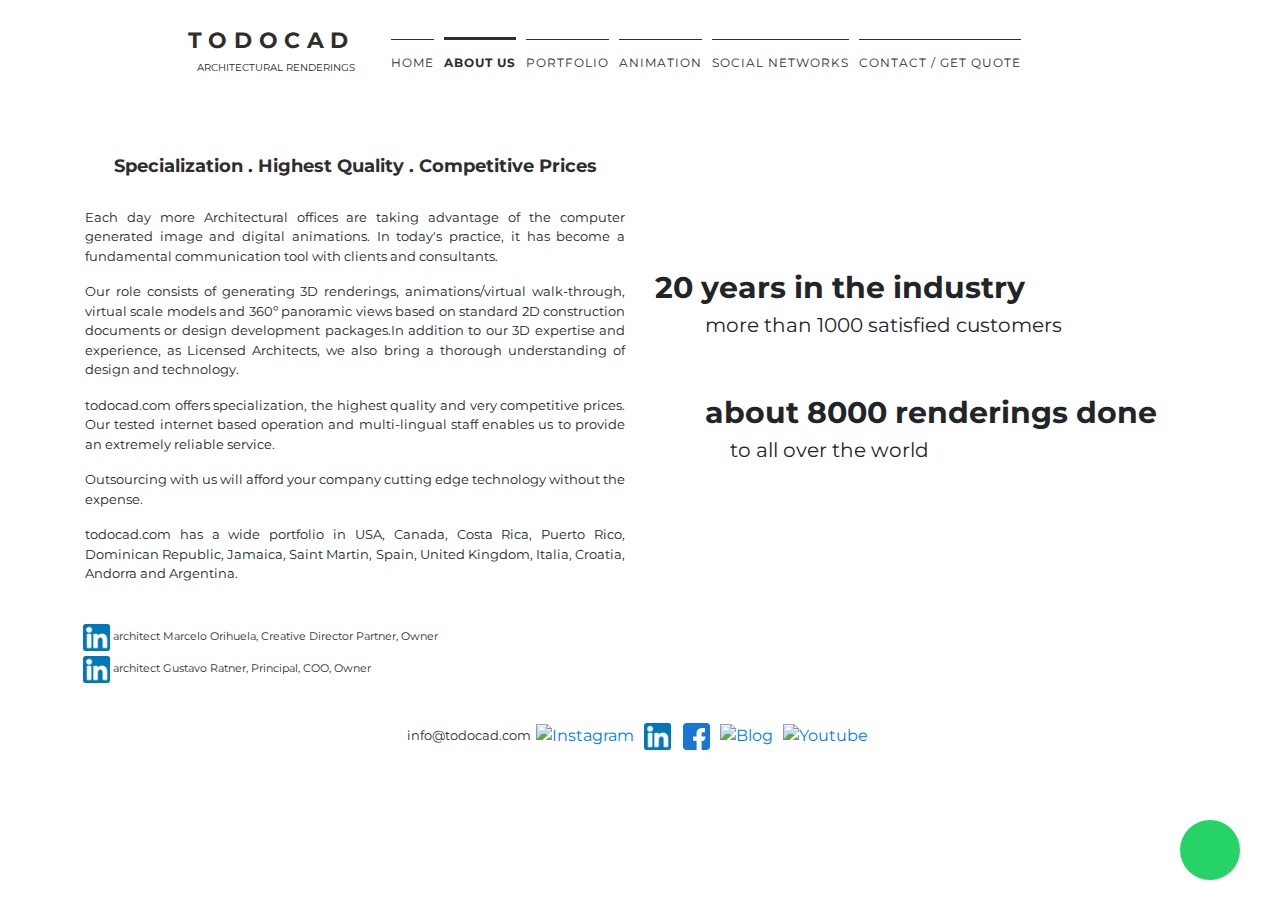
==== abountUs/aboutUs.html @ b66d585e "Segundo commit" ====
<!DOCTYPE html>
<html lang="en">
<head>
    <meta charset="UTF-8">
    <meta name="viewport" content="width=device-width, initial-scale=1.0">
    <link rel="shortcut icon" href="../logo/logo.ico" sizes="16x16">
    <link rel="stylesheet" href="https://stackpath.bootstrapcdn.com/bootstrap/4.5.2/css/bootstrap.min.css" integrity="sha384-JcKb8q3iqJ61gNV9KGb8thSsNjpSL0n8PARn9HuZOnIxN0hoP+VmmDGMN5t9UJ0Z" crossorigin="anonymous">
    <link href="https://fonts.googleapis.com/css2?family=Montserrat:wght@100;200;300;400;500;600;700;900&display=swap" rel="stylesheet">
    <link rel="stylesheet" type="text/css" href="../main.css">
    <title>HOME | About Us</title>
</head>
<body>
    <header>
      <nav>
        <div class="container mt-4" id="webNavBar">
            <div class="row">
                <div class="col-12 col-lg-3 ml-4 ml-md-0 ml-lg-0 d-flex flex-column align-items-center align-items-lg-end pr-0 mt-1" id="logo">
                  <h1 id="maintitulo"><a href="../index.html">TODOCAD</a></h1><h1 id="slogan" translate="no">ARCHITECTURAL RENDERINGS</h1>
                </div>
                <div class="col-12 col-lg-9" id="botonera">          
                        <ul class="d-flex flex-row justify-content-center justify-content-lg-start">
                            <li><a id="home" href="../index.html">HOME</a></li>
                            <li><a id="about-us" class="resaltado" href="aboutUs.html">ABOUT US</a></li>
                            <li><a id="portfolio" href="../portfolio/portfolio.html">PORTFOLIO</a></li>
                            <li><a id="animation" href="../animaciones/animations.html">ANIMATION</a></li>
                            <li><a id="social-networks" href="">SOCIAL NETWORKS</a></li>
                            <li><a id="contact" href="">CONTACT / GET QUOTE</a></li>
                        </ul>
                </div>
            </div>
        </div>
        <!----------------Mobile Nav Bar-------------------->
        <div class="navbar navbar-light bg-light" id="mobileNavBar">
          <div class="d-flex flex-column">
            <h1 >TODOCAD</h1>
            <h1 >ARCHITECTURAL RENDERINGS</h1>
          </div>
          <button class="navbar-toggler d-flex" type="button" data-toggle="collapse" data-target="#navbarsExample01" aria-controls="navbarsExample01" aria-expanded="false" aria-label="Toggle navigation">
            <span class="navbar-toggler-icon"></span>
          </button>
          <div class="collapse navbar-collapse" id="navbarsExample01">
            <ul class="navbar-nav mr-auto">
              <li class="nav-item"><a class="nav-link " href="../index.html">HOME</a></li>
              <li class="nav-item active"><a class="nav-link" href="../abountUs/aboutUs.html">ABOUT US</a></li>
              <li class="nav-item"><a class="nav-link" href="../portfolio/portfolio.html">PORTFOLIO</a></li>
              <li class="nav-item"><a class="nav-link" href="../animaciones/animations.html">ANIMATION</a></li>
              <li class="nav-item"><a class="nav-link" href="#">SOCIAL NETWORKS</a></li>
              <li class="nav-item"><a class="nav-link" href="#">CONTACT / GET QUOTE</a></li>
            </ul>
          </div>
        </div>
        <!------------------------------------>           
      </nav>
    </header>
    <main id="mainAboutUs">
        <div class="container">
            <div class="row">
                <div id="principal" class="col-12 col-md-6">
                    <h2>Specialization . Highest Quality . Competitive Prices</h2>
                    <p>Each day more Architectural offices are taking advantage of the computer generated image and digital animations. In today's practice, it has become a fundamental communication tool with clients and consultants. </p>
                    <p>Our role consists of generating 3D renderings, animations/virtual walk-through, virtual scale models and 360º panoramic views based on standard 2D construction documents or design development packages.In addition to our 3D expertise and experience, as Licensed Architects, we also bring a thorough understanding of design and technology.</p>
                    <p>todocad.com offers specialization, the highest quality and very competitive prices. Our tested internet based operation and multi-lingual staff enables us to provide an extremely reliable service.</p>
                    <p>Outsourcing with us will afford your company cutting edge technology without the expense. </p>
                    <p>todocad.com has a wide portfolio in USA, Canada, Costa Rica, Puerto Rico, Dominican Republic, Jamaica, Saint Martin, Spain, United Kingdom, Italia, Croatia, Andorra and Argentina.</p><br>
                </div>
                <div id="secundario" class="col-12 col-md-6">
                    <span>20 years in the industry</span>
                    <span>more than 1000 satisfied customers</span>
                    <span>about 8000 renderings done</span>
                    <span>to all over the world</span>
                </div>
                <div id="owners">
                  <a href="https://www.linkedin.com/company/todocad/" target="_blank"><img src="../logo/linkedin.png" alt="Linkedin" id="linkedin"> architect Marcelo Orihuela, Creative Director Partner, Owner</a>
                  <a href="https://www.linkedin.com/company/todocad/" target="_blank"><img src="../logo/linkedin.png" alt="Linkedin" id="linkedin"> architect Gustavo Ratner, Principal, COO, Owner</a>
                </div>
            </div> 
        </div>
    </main>
    <footer>
      <div>
        <a href="mailto:info@todocad.com">info@todocad.com</a>
        <a href="https://www.instagram.com/todocad/" target="_blank"><img src="https://img.icons8.com/fluent/48/000000/instagram-new.png" alt="Instagram"></a>
        <a href="https://www.linkedin.com/company/todocad/" target="_blank"><img src="../logo/linkedin.png" alt="Linkedin" id="linkedin"></a>
        <a href="https://www.facebook.com/todocad/" target="_blank"><img src="../logo/facebook.png" alt="Facebook" id="facebook"></a>
        <a href="http://todocad2010.blogspot.com/?view=magazine" target="_blank"><img src="https://img.icons8.com/color/48/000000/blogger.png" alt="Blog"></a>
        <a href="https://www.youtube.com/watch?v=nNjXb-oYL4U&feature=c4-overview&list=UUKuz_Nt68EQmwpGA6ZjU7WQ" target="_blank"><img src="https://img.icons8.com/color/48/000000/youtube-play.png" alt="Youtube"></a>      
      </div>
    </footer>
    <span>
      <a href="" class="whatsapp" target="_blank"><i class="fab fa-whatsapp"></i></a>
    </span>
    <script src="https://code.jquery.com/jquery-3.5.1.slim.min.js" integrity="sha384-DfXdz2htPH0lsSSs5nCTpuj/zy4C+OGpamoFVy38MVBnE+IbbVYUew+OrCXaRkfj" crossorigin="anonymous"></script>
    <script src="https://cdn.jsdelivr.net/npm/popper.js@1.16.1/dist/umd/popper.min.js" integrity="sha384-9/reFTGAW83EW2RDu2S0VKaIzap3H66lZH81PoYlFhbGU+6BZp6G7niu735Sk7lN" crossorigin="anonymous"></script>
    <script src="https://stackpath.bootstrapcdn.com/bootstrap/4.5.2/js/bootstrap.min.js" integrity="sha384-B4gt1jrGC7Jh4AgTPSdUtOBvfO8shuf57BaghqFfPlYxofvL8/KUEfYiJOMMV+rV" crossorigin="anonymous"></script>
    <script src="https://kit.fontawesome.com/8e87609763.js" crossorigin="anonymous"></script>
    <script src=""></script>
</body>
</html>
---- main.css ----
/********************************ALL***********************************************************************/
*{
  font-family: 'Montserrat', sans-serif;
}

#logo{
  text-align: center;
}

#maintitulo{
  font-size: 22px;
  font-weight: 700;
  letter-spacing: 6.6px;
}

#slogan{
  font-size: 10px;
  font-weight: 400;
}

#maintitulo a{
  text-decoration: none;
  color: #2f2e2e;
}


nav ul {
    list-style-type: none;
    padding: 16px;
    margin-top: 10px;
  }
  
nav ul li a {
    color: #2f2e2e;
    border-top-style: solid;
    border-width: 1px;
    padding-top: 15px;
    margin: 5px;
    font-size: 12px;
    letter-spacing: 1px;
  }

nav ul li a:hover {
    text-decoration: none;
    color:#2f2e2e; 
    border-width: 3px;
    font-weight: bold;
  }

#mobileNavBar{
  display: none;
}

  
footer div{
    display: -webkit-flex;
    display: -ms-flexbox;
    display: flex;
    flex-flow: row wrap;
    align-items: baseline;
    justify-content: center;
    margin-left: 25px;
    margin-right: 25px;
    margin-bottom: 25px;
    padding-top: 30px;
  }
     
footer div img{
    width: 35px;
    height: 35px;
    margin: 5px;
  }
  
a[href^="mailto:"]{
    text-decoration: none;
    color:#2f2e2e;
    font-size: 13px;
  }
  
#linkedin{
     height: 27px;
     width: 27px;
  }
  
#facebook{
    height: 27px;
    width: 27px;
    margin-left: 7px;
  }
  
.whatsapp {
    position:fixed;
    width:60px;
    height:60px;
    bottom:20px;
    right:40px;
    background-color:#25d366;
    color:#FFF;
    border-radius:50px;
    text-align:center;
    font-size:30px;
    z-index:100;
  }
  
.fa-whatsapp {
    margin-top:15px;
    color:#FFF;
  }

.resaltado{
    border-width: 3px;
    font-weight: bold;
  }

@media only screen and (max-width: 767.9px){
  #webNavBar{
    display: none;
  }
  
  #mobileNavBar{
    display: flex;
    flex-direction: row;
  }
  
  #mobileNavBar h1:nth-child(1){
    font-size: 22px;
    font-weight: 700;
    letter-spacing: 6.6px;
  }
  
  #mobileNavBar h1:nth-child(2){
    font-size: 10px;
    font-weight: 400;
  }

  .whatsapp {
    position:fixed;
    width:50px;
    height:50px;
    bottom:50px;
    right:40px;
    background-color:#25d366;
    color:#FFF;
    border-radius:50px;
    text-align:center;
    font-size:30px;
    z-index:100;
  }
  
.fa-whatsapp {
    margin-top:10px;
    color:#FFF;
  }

#secundario span:nth-child(4){
    font-size: 20px;
    margin-left:75px;
    margin-bottom: 20px;
  }
}

/********************************index.html***********************************************************************/

.carousel{
    position: relative;
  }

.btn-customized{
    position: absolute;
    right: 0;
    bottom: 0;
    z-index: 1;
    margin-right: 20px;
    margin-bottom: 10px;
    color: white;
    cursor: pointer;
  }

.btn-customized:hover{
    color: #bbb
  }

  /********************************about us.html***********************************************************************/

#principal{
  margin-top: 50px;
  text-align: justify;
}

#principal h2{
  color:#2f2e2e;
  font-weight: 700;
  font-size: 18px;
  text-align: center;
}

#principal p:nth-child(2){
  margin-top: 30px;
}

#principal p{
  font-size: 13px;
}

#owners{
  margin-left: 13px;
}

#owners a{
  margin-bottom: 5px;
  color:#2f2e2e;
  text-decoration: none;
  font-size: 11px;
  display: block;
}

#secundario{
  display: -webkit-flex;
  display: -ms-flexbox;
  display: flex;
  flex-direction: column;
  justify-content: center;
}


#secundario span:nth-child(1){
  font-size: 30px;
  font-weight: 700;
}

#secundario span:nth-child(2){
  font-size: 20px;
  margin-left:50px;
}

#secundario span:nth-child(3){
  font-size: 30px;
  font-weight: 700;
  margin-left: 50px;
  margin-top: 50px;
}

#secundario span:nth-child(4){
  font-size: 20px;
  margin-left:75px;
}

  /********************************portfolio.html***********************************************************************/

#picturesPortfolio img{
  cursor: pointer;
  transition: 0.3s;
}

#picturesPortfolio img:hover{
  opacity: 0.7;
}

/* The Modal (background) */
.modal {
  display: none; /* Hidden by default */
  position: fixed; /* Stay in place */
  z-index: 1; /* Sit on top */
  padding-top: 100px; /* Location of the box */
  left: 0;
  top: 0;
  width: 100%; /* Full width */
  height: 100%; /* Full height */
  overflow: auto; /* Enable scroll if needed */
  background-color: rgb(0,0,0); /* Fallback color */
  background-color: rgba(0,0,0,0.9); /* Black w/ opacity */
}

/* Modal Content (Image) */
.modal-content {
  margin: auto;
  display: block;
  width: 80%;
  max-width: 700px;
  bottom: 10%;
}

/* Add Animation - Zoom in the Modal */
.modal-content{
  animation-name: zoom;
  animation-duration: 0.6s;
}

@keyframes zoom {
  from {transform:scale(0)}
  to {transform:scale(1)}
}

#myModal .container{
  display: relative;
}

/* The Close Button */
.close {
  position: absolute;
  top: 15px;
  right: 35px;
  color: #f1f1f1;
  font-size: 35px;
  font-weight: bold;
  transition: 0.3s;
}

.close:hover,
.close:focus {
  color: #bbb;
  text-decoration: none;
  cursor: pointer;
}

@media only screen and (max-width: 700px){
  .modal-content {
    width: 100%;
  }
}

#anterior{
  position: absolute;
  left: 10%;
  top: 30%;
}

#siguiente{
  position: absolute;
  right: 10%;
  top: 30%;
}

.arrows {
  color: #f1f1f1;
  font-size: 35px;
  font-weight: bold;
  transition: 0.3s;
}

.arrows:hover,
.arrows:focus {
  color: #bbb;
  text-decoration: none;
  cursor: pointer;
}

/********************************Animations.html***********************************************************************/
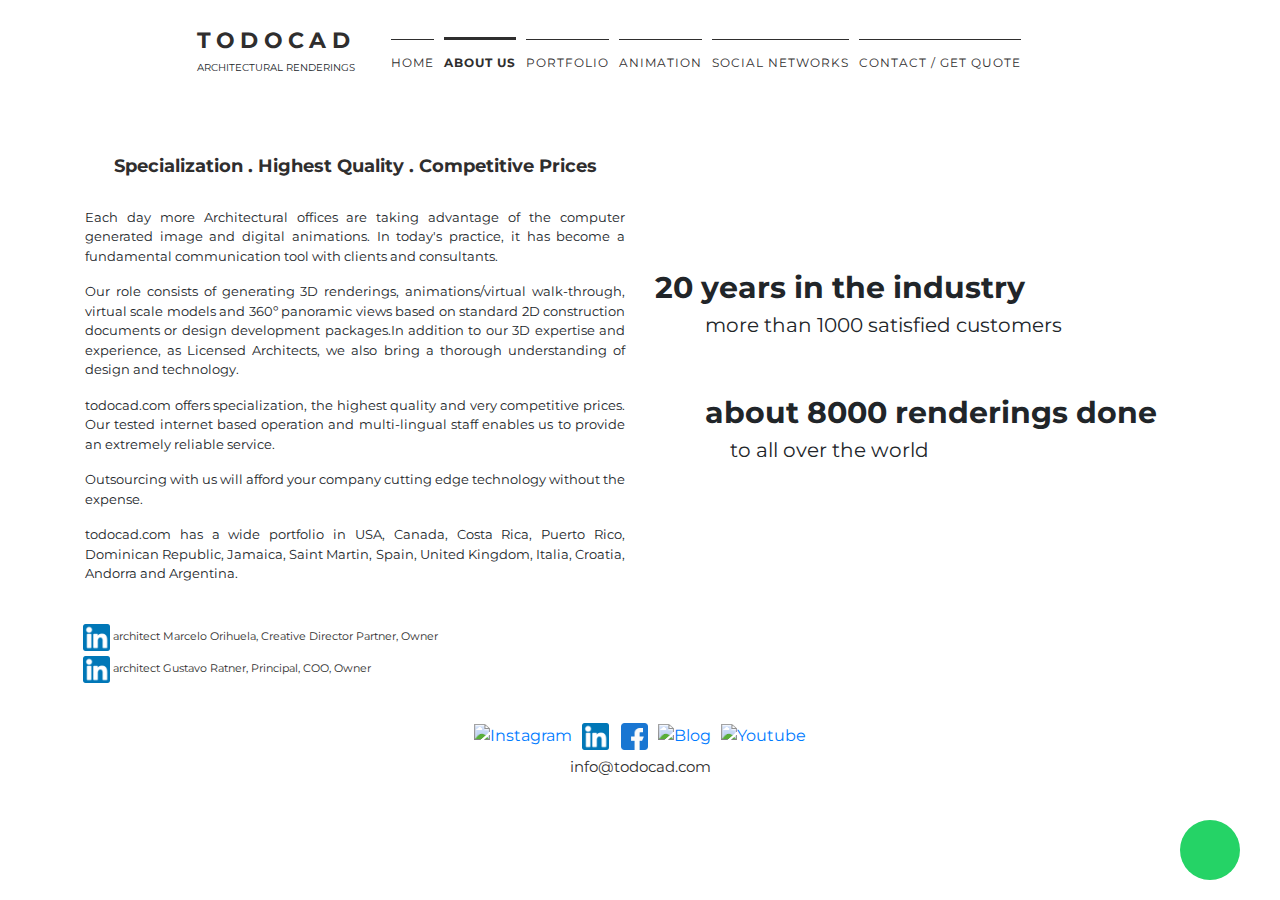
==== commit 6771c47d: "Tercer Commit" ====
--- a/abountUs/aboutUs.html
+++ b/abountUs/aboutUs.html
@@ -15,7 +15,7 @@
         <div class="container mt-4" id="webNavBar">
             <div class="row">
                 <div class="col-12 col-lg-3 ml-4 ml-md-0 ml-lg-0 d-flex flex-column align-items-center align-items-lg-end pr-0 mt-1" id="logo">
-                  <h1 id="maintitulo"><a href="../index.html">TODOCAD</a></h1><h1 id="slogan" translate="no">ARCHITECTURAL RENDERINGS</h1>
+                  <a href="../index.html"><h1 id="maintitulo">TODOCAD</h1></a><h1 id="slogan" translate="no">ARCHITECTURAL RENDERINGS</h1>
                 </div>
                 <div class="col-12 col-lg-9" id="botonera">          
                         <ul class="d-flex flex-row justify-content-center justify-content-lg-start">
@@ -77,13 +77,15 @@
         </div>
     </main>
     <footer>
-      <div>
-        <a href="mailto:info@todocad.com">info@todocad.com</a>
+      <div id="footerLogo">        
         <a href="https://www.instagram.com/todocad/" target="_blank"><img src="https://img.icons8.com/fluent/48/000000/instagram-new.png" alt="Instagram"></a>
         <a href="https://www.linkedin.com/company/todocad/" target="_blank"><img src="../logo/linkedin.png" alt="Linkedin" id="linkedin"></a>
         <a href="https://www.facebook.com/todocad/" target="_blank"><img src="../logo/facebook.png" alt="Facebook" id="facebook"></a>
         <a href="http://todocad2010.blogspot.com/?view=magazine" target="_blank"><img src="https://img.icons8.com/color/48/000000/blogger.png" alt="Blog"></a>
         <a href="https://www.youtube.com/watch?v=nNjXb-oYL4U&feature=c4-overview&list=UUKuz_Nt68EQmwpGA6ZjU7WQ" target="_blank"><img src="https://img.icons8.com/color/48/000000/youtube-play.png" alt="Youtube"></a>      
+      </div>
+      <div id="footerContacto">
+        <a href="mailto:info@todocad.com">info@todocad.com</a>
       </div>
     </footer>
     <span>
--- a/main.css
+++ b/main.css
@@ -10,7 +10,7 @@
 #maintitulo{
   font-size: 22px;
   font-weight: 700;
-  letter-spacing: 6.6px;
+  letter-spacing: 5.3px;
 }
 
 #slogan{
@@ -18,7 +18,7 @@
   font-weight: 400;
 }
 
-#maintitulo a{
+#webNavBar a{
   text-decoration: none;
   color: #2f2e2e;
 }
@@ -51,21 +51,23 @@
   display: none;
 }
 
-  
-footer div{
+footer{
+  display: flex;
+  flex-direction: column;
+  align-items: center;
+}
+  
+#footerLogo{
     display: -webkit-flex;
     display: -ms-flexbox;
     display: flex;
     flex-flow: row wrap;
     align-items: baseline;
     justify-content: center;
-    margin-left: 25px;
-    margin-right: 25px;
-    margin-bottom: 25px;
     padding-top: 30px;
   }
      
-footer div img{
+#footerLogo img{
     width: 35px;
     height: 35px;
     margin: 5px;
@@ -74,15 +76,16 @@
 a[href^="mailto:"]{
     text-decoration: none;
     color:#2f2e2e;
-    font-size: 13px;
-  }
-  
-#linkedin{
+    font-size: 15px;
+    padding: 5px;
+  }
+  
+#footerLogo #linkedin{
      height: 27px;
      width: 27px;
   }
   
-#facebook{
+#footerLogo #facebook{
     height: 27px;
     width: 27px;
     margin-left: 7px;
@@ -243,6 +246,11 @@
 #secundario span:nth-child(4){
   font-size: 20px;
   margin-left:75px;
+}
+
+#owners img{
+  height: 27px;
+  width: 27px;
 }
 
   /********************************portfolio.html***********************************************************************/
@@ -347,8 +355,11 @@
 
 /********************************Animations.html***********************************************************************/
 
-
-
-
-
-
+#animations .row div{
+  height: 360px;
+}
+
+
+
+
+
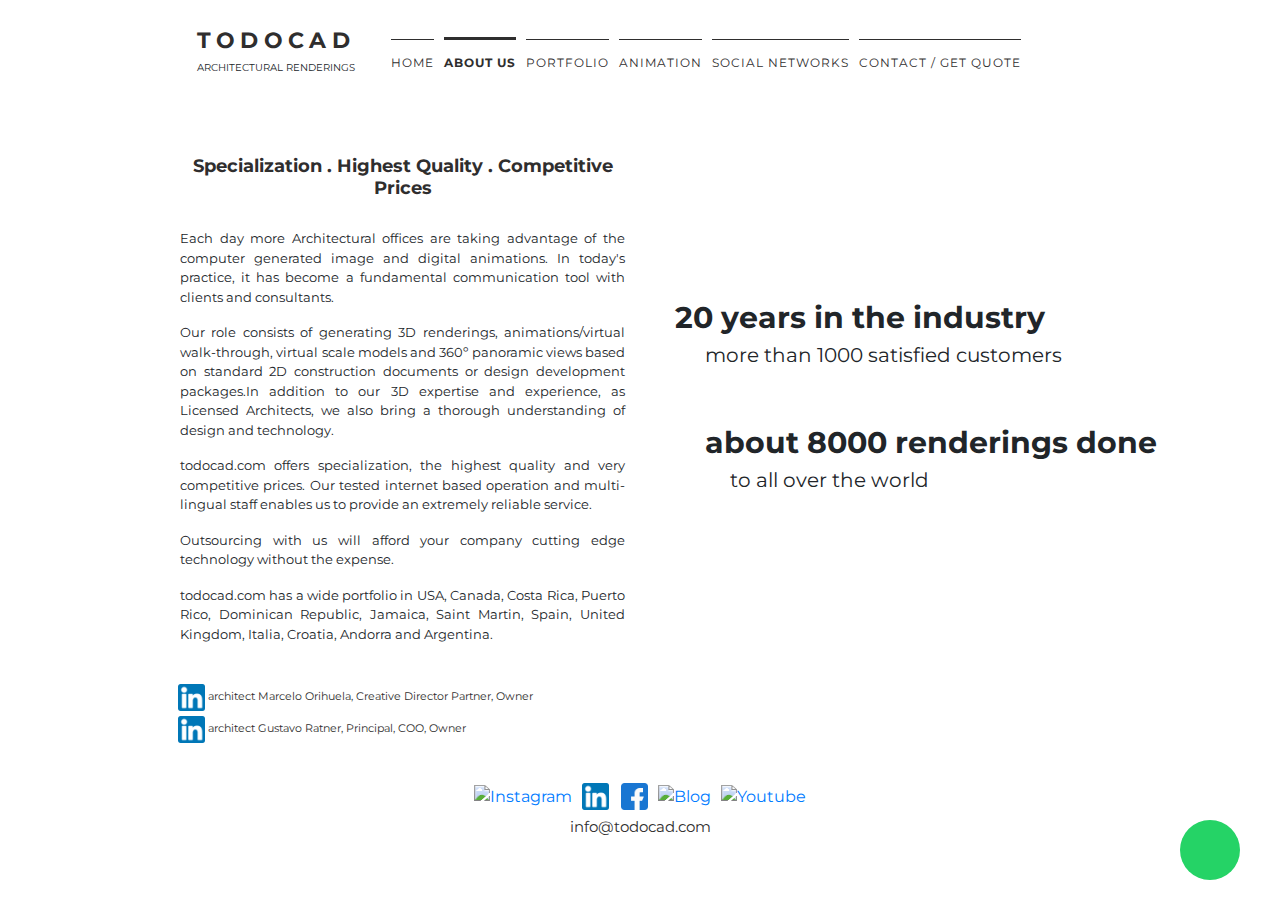
==== commit d35901a4: "Cuarto Commit" ====
--- a/abountUs/aboutUs.html
+++ b/abountUs/aboutUs.html
@@ -23,7 +23,7 @@
                             <li><a id="about-us" class="resaltado" href="aboutUs.html">ABOUT US</a></li>
                             <li><a id="portfolio" href="../portfolio/portfolio.html">PORTFOLIO</a></li>
                             <li><a id="animation" href="../animaciones/animations.html">ANIMATION</a></li>
-                            <li><a id="social-networks" href="">SOCIAL NETWORKS</a></li>
+                            <li><a id="social-networks" href="../socialNetwork/socialNetwork.html">SOCIAL NETWORKS</a></li>
                             <li><a id="contact" href="">CONTACT / GET QUOTE</a></li>
                         </ul>
                 </div>
@@ -32,7 +32,7 @@
         <!----------------Mobile Nav Bar-------------------->
         <div class="navbar navbar-light bg-light" id="mobileNavBar">
           <div class="d-flex flex-column">
-            <h1 >TODOCAD</h1>
+            <a href="../index.html"><h1 >TODOCAD</h1></a>
             <h1 >ARCHITECTURAL RENDERINGS</h1>
           </div>
           <button class="navbar-toggler d-flex" type="button" data-toggle="collapse" data-target="#navbarsExample01" aria-controls="navbarsExample01" aria-expanded="false" aria-label="Toggle navigation">
@@ -44,7 +44,7 @@
               <li class="nav-item active"><a class="nav-link" href="../abountUs/aboutUs.html">ABOUT US</a></li>
               <li class="nav-item"><a class="nav-link" href="../portfolio/portfolio.html">PORTFOLIO</a></li>
               <li class="nav-item"><a class="nav-link" href="../animaciones/animations.html">ANIMATION</a></li>
-              <li class="nav-item"><a class="nav-link" href="#">SOCIAL NETWORKS</a></li>
+              <li class="nav-item"><a class="nav-link" href="../socialNetwork/socialNetwork.html">SOCIAL NETWORKS</a></li>
               <li class="nav-item"><a class="nav-link" href="#">CONTACT / GET QUOTE</a></li>
             </ul>
           </div>
@@ -55,7 +55,7 @@
     <main id="mainAboutUs">
         <div class="container">
             <div class="row">
-                <div id="principal" class="col-12 col-md-6">
+                <div id="principal" class="col-12 col-md-5 offset-md-1">
                     <h2>Specialization . Highest Quality . Competitive Prices</h2>
                     <p>Each day more Architectural offices are taking advantage of the computer generated image and digital animations. In today's practice, it has become a fundamental communication tool with clients and consultants. </p>
                     <p>Our role consists of generating 3D renderings, animations/virtual walk-through, virtual scale models and 360º panoramic views based on standard 2D construction documents or design development packages.In addition to our 3D expertise and experience, as Licensed Architects, we also bring a thorough understanding of design and technology.</p>
@@ -69,9 +69,11 @@
                     <span>about 8000 renderings done</span>
                     <span>to all over the world</span>
                 </div>
-                <div id="owners">
-                  <a href="https://www.linkedin.com/company/todocad/" target="_blank"><img src="../logo/linkedin.png" alt="Linkedin" id="linkedin"> architect Marcelo Orihuela, Creative Director Partner, Owner</a>
-                  <a href="https://www.linkedin.com/company/todocad/" target="_blank"><img src="../logo/linkedin.png" alt="Linkedin" id="linkedin"> architect Gustavo Ratner, Principal, COO, Owner</a>
+                <div id="owners" class="container">
+                  <div class="col-11 offset-1 p-0">
+                    <a href="https://www.linkedin.com/company/todocad/" target="_blank"><img src="../logo/linkedin.png" alt="Linkedin" id="linkedin"> architect Marcelo Orihuela, Creative Director Partner, Owner</a>
+                    <a href="https://www.linkedin.com/company/todocad/" target="_blank"><img src="../logo/linkedin.png" alt="Linkedin" id="linkedin"> architect Gustavo Ratner, Principal, COO, Owner</a>
+                  </div>
                 </div>
             </div> 
         </div>
--- a/main.css
+++ b/main.css
@@ -44,7 +44,6 @@
     text-decoration: none;
     color:#2f2e2e; 
     border-width: 3px;
-    font-weight: bold;
   }
 
 #mobileNavBar{
@@ -124,6 +123,11 @@
     display: flex;
     flex-direction: row;
   }
+
+  #mobileNavBar a{
+    text-decoration: none;
+    color:#2f2e2e;
+  }
   
   #mobileNavBar h1:nth-child(1){
     font-size: 22px;
@@ -205,10 +209,6 @@
   font-size: 13px;
 }
 
-#owners{
-  margin-left: 13px;
-}
-
 #owners a{
   margin-bottom: 5px;
   color:#2f2e2e;
@@ -229,6 +229,7 @@
 #secundario span:nth-child(1){
   font-size: 30px;
   font-weight: 700;
+  margin-left: 20px;
 }
 
 #secundario span:nth-child(2){
@@ -281,13 +282,18 @@
 
 /* Modal Content (Image) */
 .modal-content {
-  margin: auto;
   display: block;
   width: 80%;
   max-width: 700px;
   bottom: 10%;
 }
 
+#myModal .container{
+  height: 100%;
+}
+
+
+
 /* Add Animation - Zoom in the Modal */
 .modal-content{
   animation-name: zoom;
@@ -299,9 +305,6 @@
   to {transform:scale(1)}
 }
 
-#myModal .container{
-  display: relative;
-}
 
 /* The Close Button */
 .close {
@@ -327,16 +330,22 @@
   }
 }
 
+@media only screen and (min-width: 1400px){
+  .modal-content {
+    max-width: 100%;
+  }
+}
+
 #anterior{
   position: absolute;
   left: 10%;
-  top: 30%;
+  top: 45%;
 }
 
 #siguiente{
   position: absolute;
   right: 10%;
-  top: 30%;
+  top: 45%;
 }
 
 .arrows {
@@ -353,6 +362,10 @@
   cursor: pointer;
 }
 
+#contenedor-icon{
+  display: none;
+}
+
 /********************************Animations.html***********************************************************************/
 
 #animations .row div{
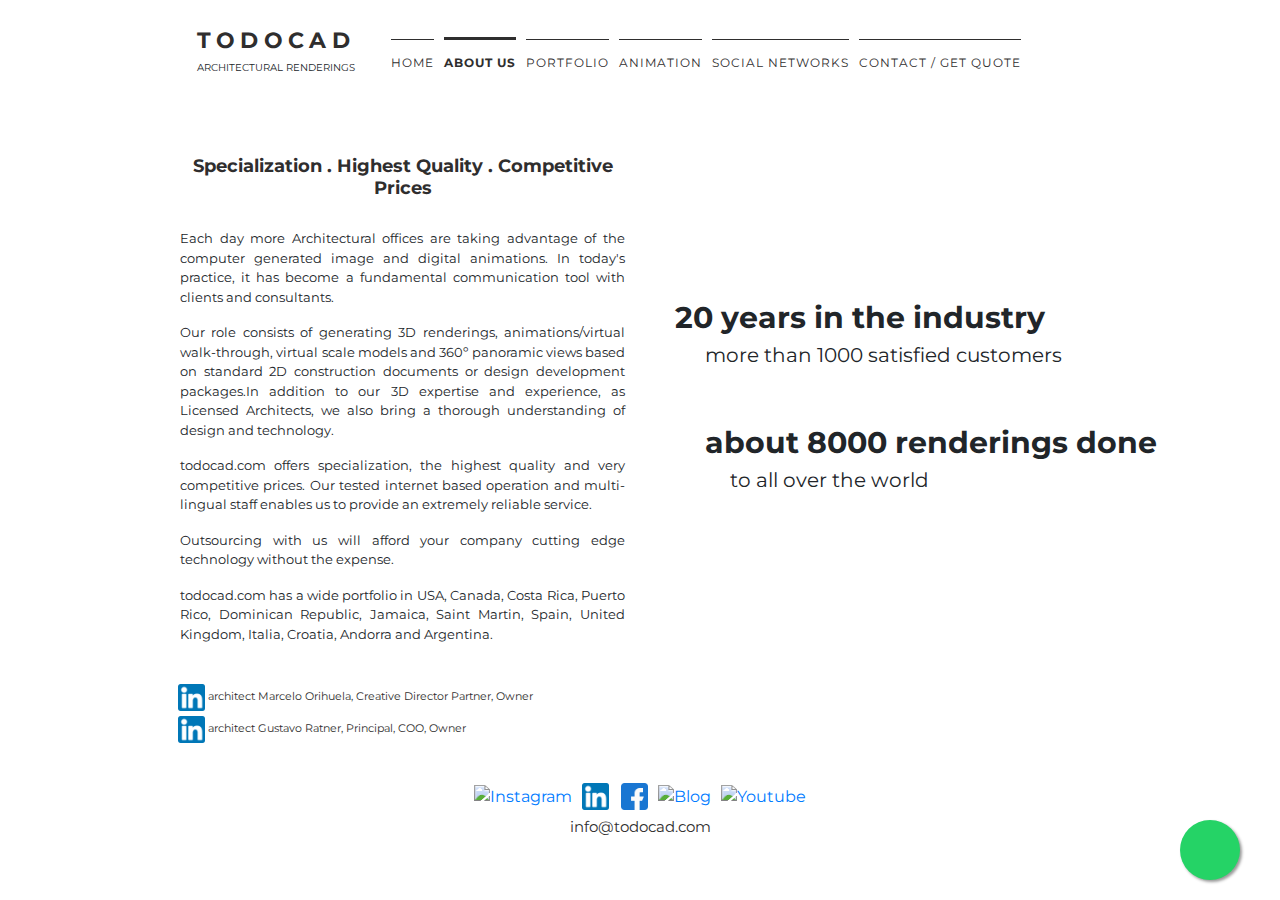
==== commit 7d4fa683: "Sexto Commit" ====
--- a/abountUs/aboutUs.html
+++ b/abountUs/aboutUs.html
@@ -24,7 +24,7 @@
                             <li><a id="portfolio" href="../portfolio/portfolio.html">PORTFOLIO</a></li>
                             <li><a id="animation" href="../animaciones/animations.html">ANIMATION</a></li>
                             <li><a id="social-networks" href="../socialNetwork/socialNetwork.html">SOCIAL NETWORKS</a></li>
-                            <li><a id="contact" href="">CONTACT / GET QUOTE</a></li>
+                            <li><a id="contact" href="../contact/contact.html">CONTACT / GET QUOTE</a></li>
                         </ul>
                 </div>
             </div>
@@ -45,7 +45,7 @@
               <li class="nav-item"><a class="nav-link" href="../portfolio/portfolio.html">PORTFOLIO</a></li>
               <li class="nav-item"><a class="nav-link" href="../animaciones/animations.html">ANIMATION</a></li>
               <li class="nav-item"><a class="nav-link" href="../socialNetwork/socialNetwork.html">SOCIAL NETWORKS</a></li>
-              <li class="nav-item"><a class="nav-link" href="#">CONTACT / GET QUOTE</a></li>
+              <li class="nav-item"><a class="nav-link" href="../contact/contact.html">CONTACT / GET QUOTE</a></li>
             </ul>
           </div>
         </div>
@@ -91,12 +91,11 @@
       </div>
     </footer>
     <span>
-      <a href="" class="whatsapp" target="_blank"><i class="fab fa-whatsapp"></i></a>
+      <a href="https://api.whatsapp.com/send?phone=+543513974864" class="whatsapp" target="_blank"><i class="fab fa-whatsapp"></i></a>
     </span>
     <script src="https://code.jquery.com/jquery-3.5.1.slim.min.js" integrity="sha384-DfXdz2htPH0lsSSs5nCTpuj/zy4C+OGpamoFVy38MVBnE+IbbVYUew+OrCXaRkfj" crossorigin="anonymous"></script>
     <script src="https://cdn.jsdelivr.net/npm/popper.js@1.16.1/dist/umd/popper.min.js" integrity="sha384-9/reFTGAW83EW2RDu2S0VKaIzap3H66lZH81PoYlFhbGU+6BZp6G7niu735Sk7lN" crossorigin="anonymous"></script>
     <script src="https://stackpath.bootstrapcdn.com/bootstrap/4.5.2/js/bootstrap.min.js" integrity="sha384-B4gt1jrGC7Jh4AgTPSdUtOBvfO8shuf57BaghqFfPlYxofvL8/KUEfYiJOMMV+rV" crossorigin="anonymous"></script>
     <script src="https://kit.fontawesome.com/8e87609763.js" crossorigin="anonymous"></script>
-    <script src=""></script>
 </body>
 </html>--- a/main.css
+++ b/main.css
@@ -102,6 +102,7 @@
     text-align:center;
     font-size:30px;
     z-index:100;
+    box-shadow: 2px 2px 3px #999;
   }
   
 .fa-whatsapp {
@@ -163,6 +164,10 @@
     font-size: 20px;
     margin-left:75px;
     margin-bottom: 20px;
+  }
+
+#contenedor-icon{
+    display: none;
   }
 }
 
@@ -362,17 +367,53 @@
   cursor: pointer;
 }
 
-#contenedor-icon{
-  display: none;
-}
-
 /********************************Animations.html***********************************************************************/
 
 #animations .row div{
   height: 360px;
 }
 
-
-
-
-
+/********************************Social Network.html***********************************************************************/
+
+#instagramFeed{
+  position: relative;
+  z-index: 0;
+}
+
+#instagramFeed .container{
+  position: absolute;
+  background-color:white;
+  bottom: 5px;
+  padding: 22px;
+  z-index: 99999;
+}
+
+/********************************Contact.html***********************************************************************/
+#contact{
+  margin-top: 50px;
+}
+
+#contact h3{
+  font-size: 14px;
+  font-weight: 700;
+  margin-bottom: 15px;
+}
+
+#contact p{
+  font-size: 13px;
+  text-align: justify;
+  margin-bottom: 30px;
+}
+
+#contact h4{
+  font-size: 12px;
+  font-weight: 700;
+}
+
+#contact .row{
+  margin-bottom: 50px;
+}
+
+
+
+
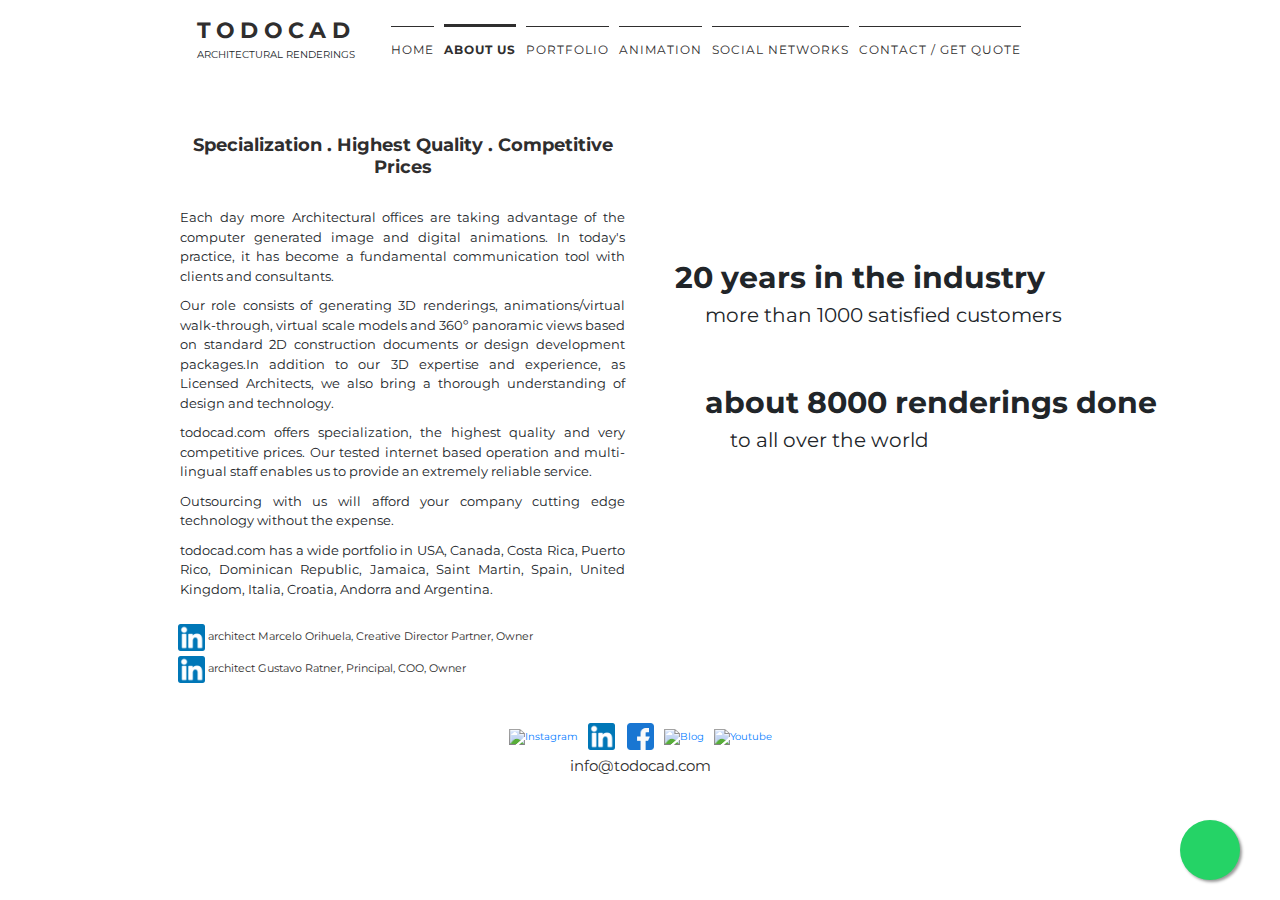
==== commit 71872832: "Final Commit" ====
--- a/abountUs/aboutUs.html
+++ b/abountUs/aboutUs.html
@@ -10,6 +10,7 @@
     <title>HOME | About Us</title>
 </head>
 <body>
+    <span id="ancla"></span>
     <header>
       <nav>
         <div class="container mt-4" id="webNavBar">
@@ -91,11 +92,14 @@
       </div>
     </footer>
     <span>
-      <a href="https://api.whatsapp.com/send?phone=+543513974864" class="whatsapp" target="_blank"><i class="fab fa-whatsapp"></i></a>
+      <a href="https://wa.me/543513974864" class="whatsapp" target="_blank"><i class="fab fa-whatsapp"></i></a>
     </span>
+    <a href="#ancla" id="scrollDown"><i class="fa fa-angle-up"></i></a>
+
     <script src="https://code.jquery.com/jquery-3.5.1.slim.min.js" integrity="sha384-DfXdz2htPH0lsSSs5nCTpuj/zy4C+OGpamoFVy38MVBnE+IbbVYUew+OrCXaRkfj" crossorigin="anonymous"></script>
     <script src="https://cdn.jsdelivr.net/npm/popper.js@1.16.1/dist/umd/popper.min.js" integrity="sha384-9/reFTGAW83EW2RDu2S0VKaIzap3H66lZH81PoYlFhbGU+6BZp6G7niu735Sk7lN" crossorigin="anonymous"></script>
     <script src="https://stackpath.bootstrapcdn.com/bootstrap/4.5.2/js/bootstrap.min.js" integrity="sha384-B4gt1jrGC7Jh4AgTPSdUtOBvfO8shuf57BaghqFfPlYxofvL8/KUEfYiJOMMV+rV" crossorigin="anonymous"></script>
     <script src="https://kit.fontawesome.com/8e87609763.js" crossorigin="anonymous"></script>
+    <script src="aboutUs.js"></script>
 </body>
 </html>--- a/main.css
+++ b/main.css
@@ -1,4 +1,8 @@
 /********************************ALL***********************************************************************/
+html{
+  font-size: 62.5%;
+  scroll-behavior: smooth;
+}
 *{
   font-family: 'Montserrat', sans-serif;
 }
@@ -8,13 +12,13 @@
 }
 
 #maintitulo{
-  font-size: 22px;
+  font-size: 2.2rem;
   font-weight: 700;
   letter-spacing: 5.3px;
 }
 
 #slogan{
-  font-size: 10px;
+  font-size: 1rem;
   font-weight: 400;
 }
 
@@ -36,13 +40,11 @@
     border-width: 1px;
     padding-top: 15px;
     margin: 5px;
-    font-size: 12px;
+    font-size: 1.2rem;
     letter-spacing: 1px;
   }
 
 nav ul li a:hover {
-    text-decoration: none;
-    color:#2f2e2e; 
     border-width: 3px;
   }
 
@@ -57,8 +59,6 @@
 }
   
 #footerLogo{
-    display: -webkit-flex;
-    display: -ms-flexbox;
     display: flex;
     flex-flow: row wrap;
     align-items: baseline;
@@ -75,7 +75,7 @@
 a[href^="mailto:"]{
     text-decoration: none;
     color:#2f2e2e;
-    font-size: 15px;
+    font-size: 1.5rem;
     padding: 5px;
   }
   
@@ -100,7 +100,7 @@
     color:#FFF;
     border-radius:50px;
     text-align:center;
-    font-size:30px;
+    font-size:3rem;
     z-index:100;
     box-shadow: 2px 2px 3px #999;
   }
@@ -114,62 +114,6 @@
     border-width: 3px;
     font-weight: bold;
   }
-
-@media only screen and (max-width: 767.9px){
-  #webNavBar{
-    display: none;
-  }
-  
-  #mobileNavBar{
-    display: flex;
-    flex-direction: row;
-  }
-
-  #mobileNavBar a{
-    text-decoration: none;
-    color:#2f2e2e;
-  }
-  
-  #mobileNavBar h1:nth-child(1){
-    font-size: 22px;
-    font-weight: 700;
-    letter-spacing: 6.6px;
-  }
-  
-  #mobileNavBar h1:nth-child(2){
-    font-size: 10px;
-    font-weight: 400;
-  }
-
-  .whatsapp {
-    position:fixed;
-    width:50px;
-    height:50px;
-    bottom:50px;
-    right:40px;
-    background-color:#25d366;
-    color:#FFF;
-    border-radius:50px;
-    text-align:center;
-    font-size:30px;
-    z-index:100;
-  }
-  
-.fa-whatsapp {
-    margin-top:10px;
-    color:#FFF;
-  }
-
-#secundario span:nth-child(4){
-    font-size: 20px;
-    margin-left:75px;
-    margin-bottom: 20px;
-  }
-
-#contenedor-icon{
-    display: none;
-  }
-}
 
 /********************************index.html***********************************************************************/
 
@@ -184,13 +128,16 @@
     z-index: 1;
     margin-right: 20px;
     margin-bottom: 10px;
-    color: white;
+    color: #bbb;
     cursor: pointer;
+    transition: color 0.5s;
   }
 
 .btn-customized:hover{
-    color: #bbb
-  }
+    color: white
+  }
+  
+
 
   /********************************about us.html***********************************************************************/
 
@@ -202,7 +149,7 @@
 #principal h2{
   color:#2f2e2e;
   font-weight: 700;
-  font-size: 18px;
+  font-size: 1.8rem;
   text-align: center;
 }
 
@@ -211,20 +158,18 @@
 }
 
 #principal p{
-  font-size: 13px;
+  font-size: 1.3rem;
 }
 
 #owners a{
   margin-bottom: 5px;
   color:#2f2e2e;
   text-decoration: none;
-  font-size: 11px;
+  font-size: 1.1rem;
   display: block;
 }
 
 #secundario{
-  display: -webkit-flex;
-  display: -ms-flexbox;
   display: flex;
   flex-direction: column;
   justify-content: center;
@@ -232,25 +177,25 @@
 
 
 #secundario span:nth-child(1){
-  font-size: 30px;
+  font-size: 3rem;
   font-weight: 700;
   margin-left: 20px;
 }
 
 #secundario span:nth-child(2){
-  font-size: 20px;
+  font-size: 2rem;
   margin-left:50px;
 }
 
 #secundario span:nth-child(3){
-  font-size: 30px;
+  font-size: 3rem;
   font-weight: 700;
   margin-left: 50px;
   margin-top: 50px;
 }
 
 #secundario span:nth-child(4){
-  font-size: 20px;
+  font-size: 2rem;
   margin-left:75px;
 }
 
@@ -317,7 +262,7 @@
   top: 15px;
   right: 35px;
   color: #f1f1f1;
-  font-size: 35px;
+  font-size: 3.5rem;
   font-weight: bold;
   transition: 0.3s;
 }
@@ -329,17 +274,6 @@
   cursor: pointer;
 }
 
-@media only screen and (max-width: 700px){
-  .modal-content {
-    width: 100%;
-  }
-}
-
-@media only screen and (min-width: 1400px){
-  .modal-content {
-    max-width: 100%;
-  }
-}
 
 #anterior{
   position: absolute;
@@ -355,15 +289,12 @@
 
 .arrows {
   color: #f1f1f1;
-  font-size: 35px;
+  font-size: 3.5rem;
   font-weight: bold;
-  transition: 0.3s;
 }
 
 .arrows:hover,
 .arrows:focus {
-  color: #bbb;
-  text-decoration: none;
   cursor: pointer;
 }
 
@@ -394,19 +325,19 @@
 }
 
 #contact h3{
-  font-size: 14px;
+  font-size: 1.4rem;
   font-weight: 700;
   margin-bottom: 15px;
 }
 
 #contact p{
-  font-size: 13px;
+  font-size: 1.3rem;
   text-align: justify;
   margin-bottom: 30px;
 }
 
 #contact h4{
-  font-size: 12px;
+  font-size: 1.2rem;
   font-weight: 700;
 }
 
@@ -415,5 +346,167 @@
 }
 
 
-
-
+.spinner {
+  width: 40px;
+  height: 40px;
+
+  position: relative;
+  margin: 100px auto;
+}
+
+.double-bounce1, .double-bounce2 {
+  width: 100%;
+  height: 100%;
+  border-radius: 50%;
+  background-color: #bbb;
+  opacity: 0.6;
+  position: absolute;
+  top: 0;
+  left: 0;
+  
+  -webkit-animation: sk-bounce 2.0s infinite ease-in-out;
+  animation: sk-bounce 2.0s infinite ease-in-out;
+}
+
+.double-bounce2 {
+  -webkit-animation-delay: -1.0s;
+  animation-delay: -1.0s;
+}
+
+@-webkit-keyframes sk-bounce {
+  0%, 100% { -webkit-transform: scale(0.0) }
+  50% { -webkit-transform: scale(1.0) }
+}
+
+@keyframes sk-bounce {
+  0%, 100% { 
+    transform: scale(0.0);
+    -webkit-transform: scale(0.0);
+  } 50% { 
+    transform: scale(1.0);
+    -webkit-transform: scale(1.0);
+  }
+}
+
+
+#scrollDown {
+  display: flex;
+  justify-content: center;
+  align-items: center;
+  position:fixed;
+  width:25px;
+  height:25px;
+  bottom:90px;
+  right:57px;
+  background-color: #bbb;
+  border-radius:50px;
+  text-align:center;
+  font-size:3rem;
+  z-index: 9999;
+  transition: opacity 0.6s;
+  opacity: 0;
+  text-decoration: none;
+}
+
+
+#scrollDown i{
+color:white;
+font: normal normal normal 14px/1 FontAwesome;
+}
+
+
+/********************************Medias*************************/
+
+@media only screen and (max-width: 767.9px){
+  #webNavBar{
+    display: none;
+  }
+  
+  #mobileNavBar{
+    display: flex;
+    flex-direction: row;
+  }
+
+  #mobileNavBar a{
+    text-decoration: none;
+    color:#2f2e2e;
+  }
+  
+  #mobileNavBar h1:nth-child(1){
+    font-size: 2.2rem;
+    font-weight: 700;
+    letter-spacing: 6.6px;
+  }
+  
+  #mobileNavBar h1:nth-child(2){
+    font-size: 1rem;
+    font-weight: 400;
+  }
+
+  .whatsapp {
+    position:fixed;
+    width:50px;
+    height:50px;
+    bottom:50px;
+    right:40px;
+    background-color:#25d366;
+    color:#FFF;
+    border-radius:50px;
+    text-align:center;
+    font-size:3rem;
+    z-index:100;
+  }
+  
+.fa-whatsapp {
+    margin-top:10px;
+    color:#FFF;
+  }
+
+#secundario span:nth-child(4){
+    font-size: 2rem;
+    margin-left:75px;
+    margin-bottom: 20px;
+  }
+
+#contenedor-icon{
+    display: none;
+  }
+
+#scrollDown {
+    display: flex;
+    justify-content: center;
+    align-items: center;
+    position:fixed;
+    width:25px;
+    height:25px;
+    bottom:110px;
+    right:53px;
+    background-color: #bbb;
+    border-radius:50px;
+    text-align:center;
+    font-size:3rem;
+    z-index: 9999;
+    transition: opacity 0.6s;
+    opacity: 0;
+    text-decoration: none;
+  }
+  
+  
+#scrollDown i{
+  color:white;
+  font: normal normal normal 14px/1 FontAwesome;
+  }
+
+}
+
+@media only screen and (max-width: 700px){
+  .modal-content {
+    width: 100%;
+  }
+}
+
+@media only screen and (min-width: 1400px){
+  .modal-content {
+    max-width: 100%;
+  }
+}
